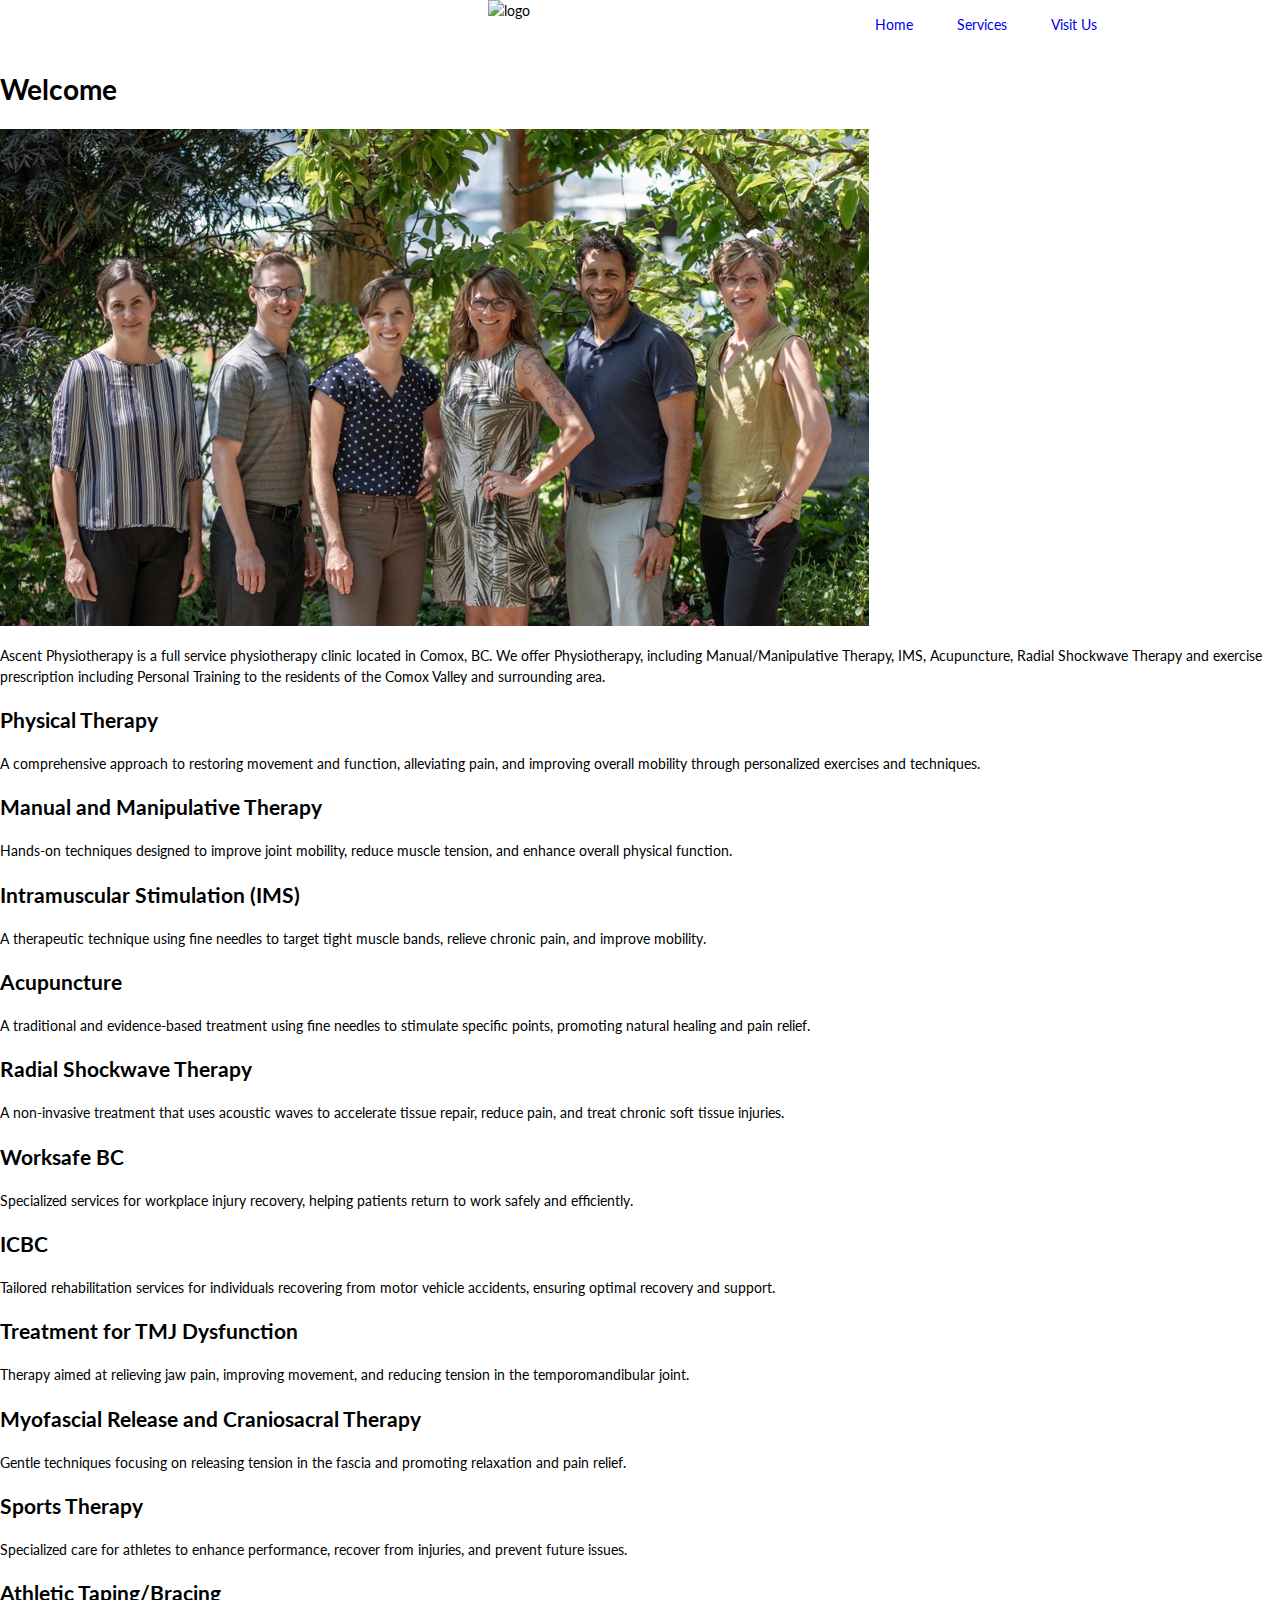
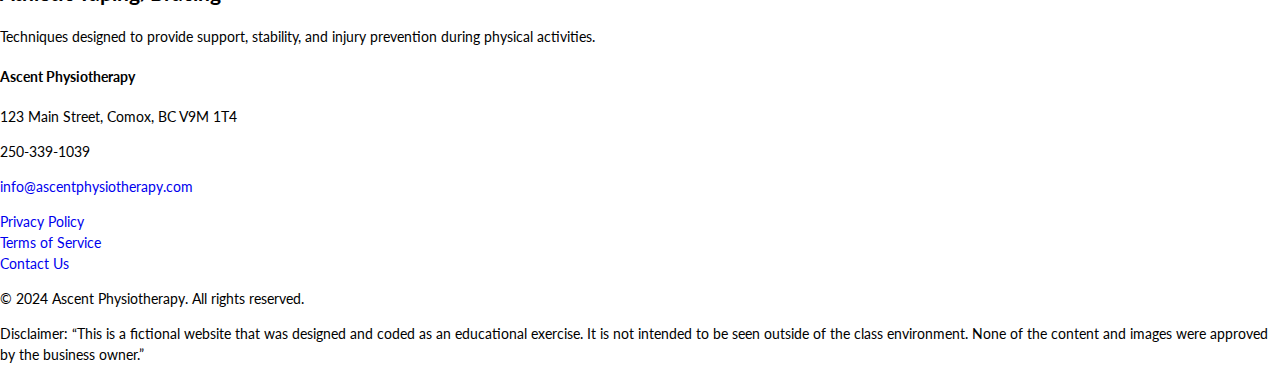
==== index.html @ 0312377b "add footer html" ====
<!DOCTYPE html>
<html lang="en">
  <head>
    <meta charset="UTF-8" />
    <meta name="viewport" content="width=device-width, initial-scale=1.0" />

    <title>Exercise 9</title>
    <link rel="stylesheet" href="style.css" />
    <link rel="preconnect" href="https://fonts.googleapis.com" />
    <!--Lato & Merriweather-->
    <link rel="preconnect" href="https://fonts.gstatic.com" crossorigin />
    <link
      href="https://fonts.googleapis.com/css2?family=Lato:ital,wght@0,400;0,700;0,900;1,700&display=swap"
      rel="stylesheet"
    />
    <link
      href="https://fonts.googleapis.com/css2?family=Lato&family=Merriweather:wght@400;700&display=swap"
      rel="stylesheet"
    />
  </head>
  <body>
    <header>
      <nav class="navbar">
        <div class="nav__elements">
          <a class="toggle" onclick="showNav()"
            ><i class="fa fa-bars" aria-hidden="true"></i
          ></a>
          <img src="images/logo.png" alt="logo" />
          <ul id="nav-items">
            <li><a href="#">Home</a></li>
            <li><a href="#">Services</a></li>
            <li><a href="#">Visit Us</a></li>
          </ul>
        </div>
      </nav>
    </header>
    <script>
      function showNav() {
        var element = document.getElementById("nav-items");
        element.classList.toggle("show-items");
      }
    </script>
    <main>
      <section class="hero">
        <h1>Welcome</h1>
        <img src="Images/employee pictures.jpg" alt="Ascent clinic employees" />
        <p>
          Ascent Physiotherapy is a full service physiotherapy clinic located in
          Comox, BC. We offer Physiotherapy, including Manual/Manipulative
          Therapy, IMS, Acupuncture, Radial Shockwave Therapy and exercise
          prescription including Personal Training to the residents of the Comox
          Valley and surrounding area.
        </p>
      </section>
      <section class="services">
        <div class="service">
          <h2>Physical Therapy</h2>
          <p>
            A comprehensive approach to restoring movement and function,
            alleviating pain, and improving overall mobility through
            personalized exercises and techniques.
          </p>
        </div>
        <div class="service">
          <h2>Manual and Manipulative Therapy</h2>
          <p>
            Hands-on techniques designed to improve joint mobility, reduce
            muscle tension, and enhance overall physical function.
          </p>
        </div>
        <div class="service">
          <h2>Intramuscular Stimulation (IMS)</h2>
          <p>
            A therapeutic technique using fine needles to target tight muscle
            bands, relieve chronic pain, and improve mobility.
          </p>
        </div>
        <div class="service">
          <h2>Acupuncture</h2>
          <p>
            A traditional and evidence-based treatment using fine needles to
            stimulate specific points, promoting natural healing and pain
            relief.
          </p>
        </div>
        <div class="service">
          <h2>Radial Shockwave Therapy</h2>
          <p>
            A non-invasive treatment that uses acoustic waves to accelerate
            tissue repair, reduce pain, and treat chronic soft tissue injuries.
          </p>
        </div>
        <div class="service">
          <h2>Worksafe BC</h2>
          <p>
            Specialized services for workplace injury recovery, helping patients
            return to work safely and efficiently.
          </p>
        </div>
        <div class="service">
          <h2>ICBC</h2>
          <p>
            Tailored rehabilitation services for individuals recovering from
            motor vehicle accidents, ensuring optimal recovery and support.
          </p>
        </div>
        <div class="service">
          <h2>Treatment for TMJ Dysfunction</h2>
          <p>
            Therapy aimed at relieving jaw pain, improving movement, and
            reducing tension in the temporomandibular joint.
          </p>
        </div>
        <div class="service">
          <h2>Myofascial Release and Craniosacral Therapy</h2>
          <p>
            Gentle techniques focusing on releasing tension in the fascia and
            promoting relaxation and pain relief.
          </p>
        </div>
        <div class="service">
          <h2>Sports Therapy</h2>
          <p>
            Specialized care for athletes to enhance performance, recover from
            injuries, and prevent future issues.
          </p>
        </div>
        <div class="service">
          <h2>Athletic Taping/Bracing</h2>
          <p>
            Techniques designed to provide support, stability, and injury
            prevention during physical activities.
          </p>
        </div>
      </section>

      <div class="twosides">
        <div class="calltoaction"></div>
        <div class="weblinks"></div>
      </div>
    </main>
    <footer class="footer">
      <div class="container footer-container">
        <div class="footer-info">
          <h4>Ascent Physiotherapy</h4>
          <p>123 Main Street, Comox, BC V9M 1T4</p>
          <p><i class="fas fa-phone"></i> 250-339-1039</p>
          <p>
            <i class="fas fa-envelope"></i>
            <a href="mailto:info@ascentphysiotherapy.com"
              >info@ascentphysiotherapy.com</a
            >
          </p>
        </div>
        <div class="footer-links">
          <ul>
            <li><a href="#">Privacy Policy</a></li>
            <li><a href="#">Terms of Service</a></li>
            <li><a href="#">Contact Us</a></li>
          </ul>
        </div>
      </div>
      <div class="footer-bottom">
        <p>&copy; 2024 Ascent Physiotherapy. All rights reserved.</p>
      </div>
      <p>
        Disclaimer: “This is a fictional website that was designed and coded as
        an educational exercise. It is not intended to be seen outside of the
        class environment. None of the content and images were approved by the
        business owner.”
      </p>
    </footer>
  </body>
</html>
---- style.css ----
/*-------- GLOBAL STYLES ---------*/
* {
    box-sizing: border-box;
    list-style: none;
    text-decoration: none;
    padding: 0;
  }
  
  html {
    font-size: 62.5%;
  }
  
  body {
    font-size: 1.4rem;
    margin: 0;
    font-family: "Lato", serif;
    font-weight: 400;
    font-style: normal;
    color: #000;
    line-height: 1.5;
  }
  nav img{
   align-items: flex-start;
  }
  .nav__elements{
    display: flex;
    align-items: flex-start;
    justify-content: space-around;
    
    }
    nav ul li {
     display: inline-block;
     margin: 0 20px;
    }

    .show-items {
        display: flex;
        flex-direction: column;
        align-items: flex-end;
        float: right;
      }
       .nav
.merriweather-bold {
    font-family: "Merriweather", serif;
    font-weight: 700;
    font-style: normal;
  }
  .lato-regular {
    font-family: "Lato", serif;
    font-weight: 400;
    font-style: normal;
  }
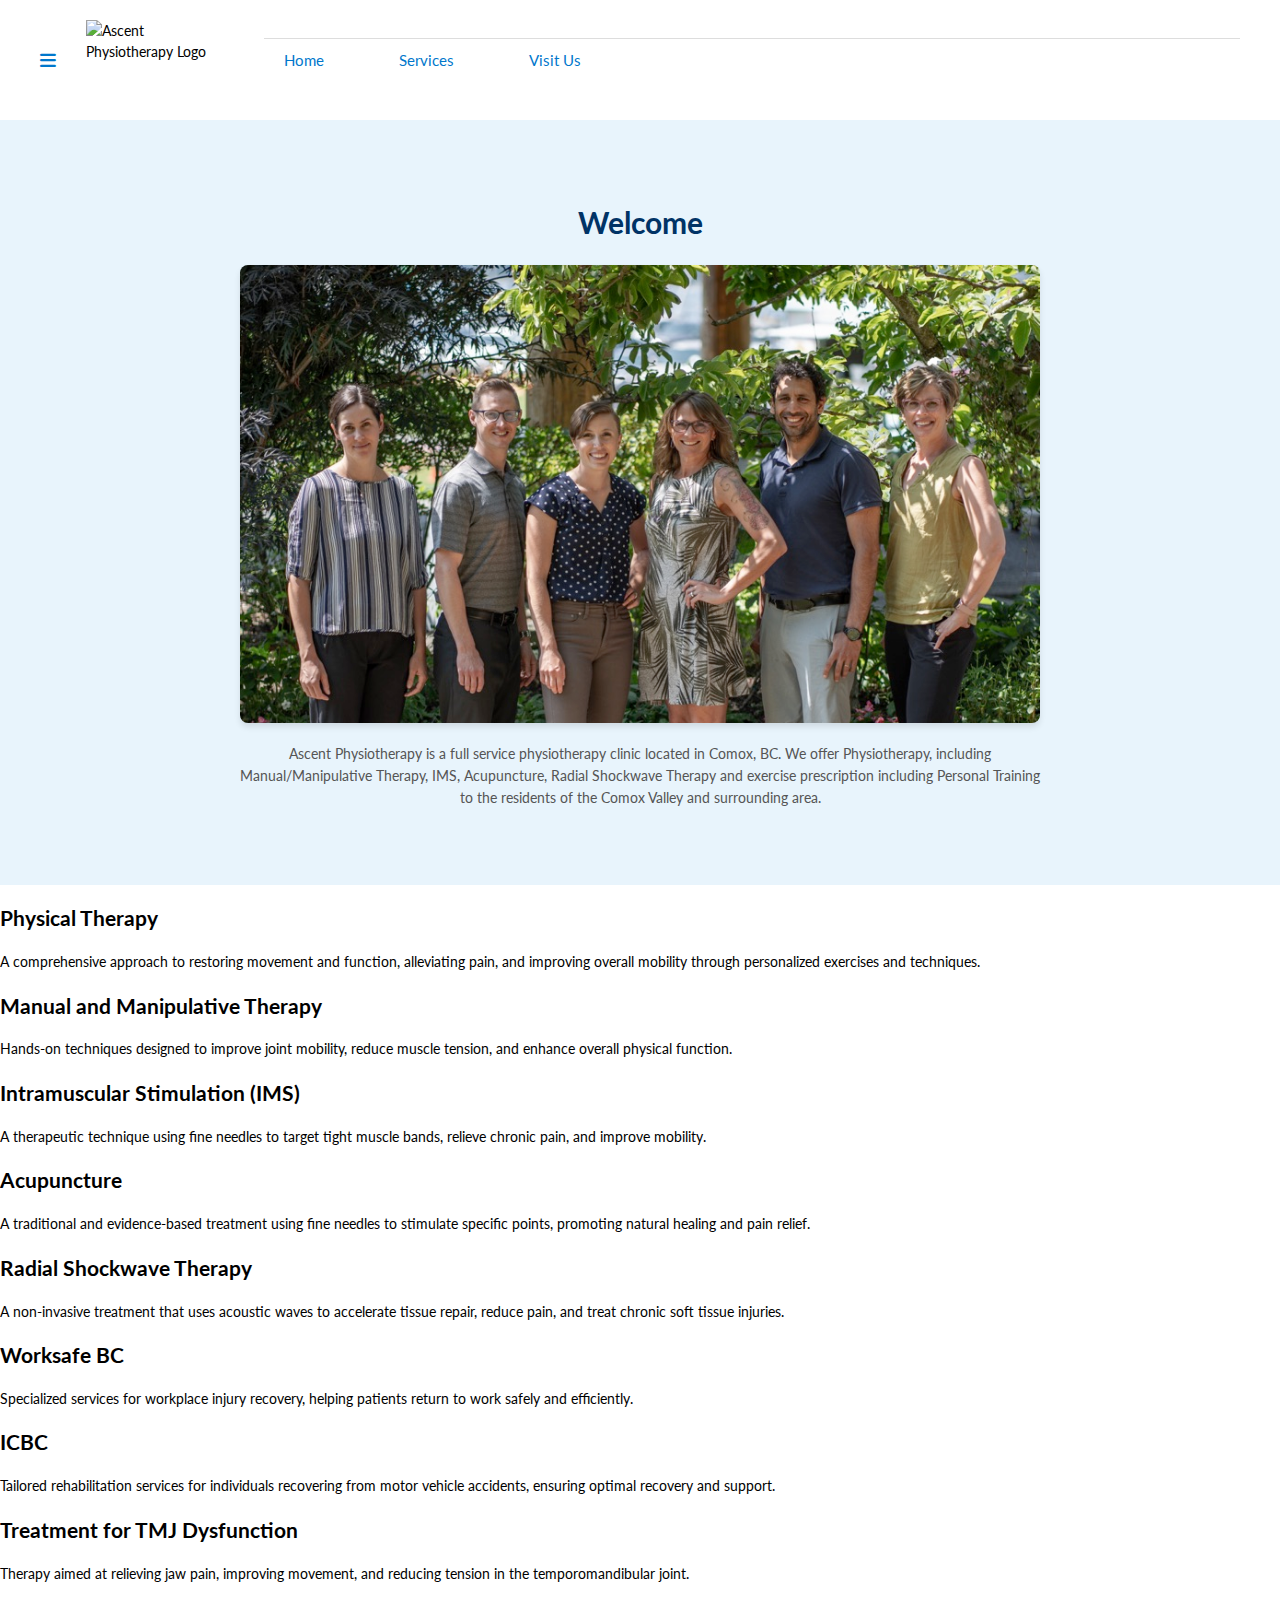
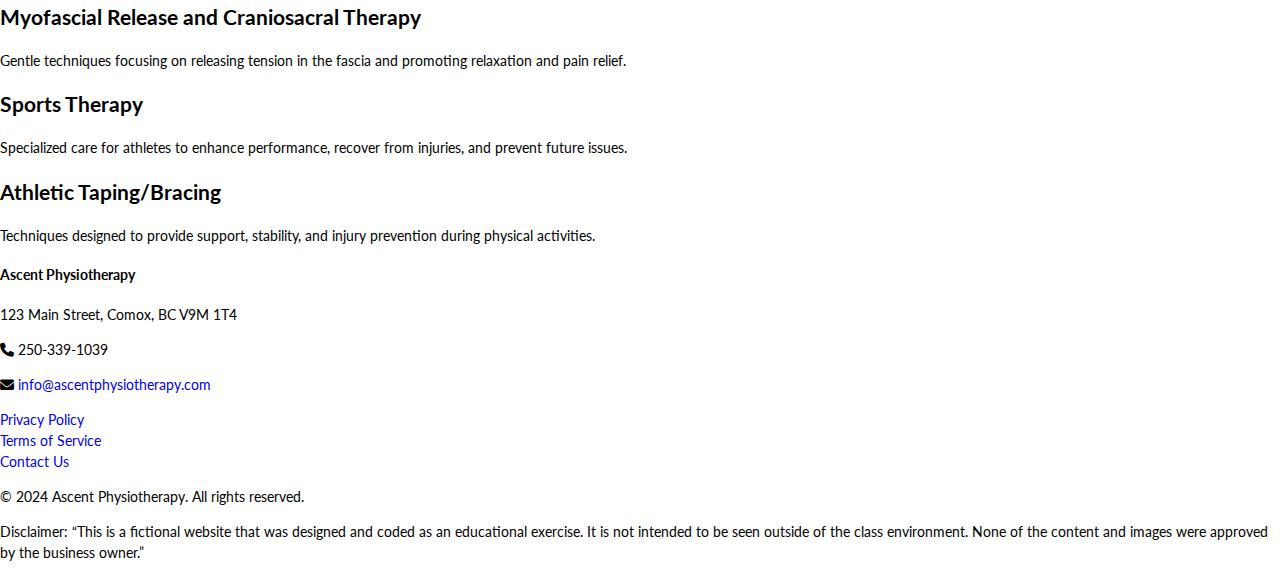
==== commit c5ee6613: "add css for header and hero" ====
--- a/index.html
+++ b/index.html
@@ -17,16 +17,24 @@
       href="https://fonts.googleapis.com/css2?family=Lato&family=Merriweather:wght@400;700&display=swap"
       rel="stylesheet"
     />
+    <link
+      rel="stylesheet"
+      href="https://cdnjs.cloudflare.com/ajax/libs/font-awesome/6.0.0-beta3/css/all.min.css"
+    />
   </head>
   <body>
     <header>
       <nav class="navbar">
         <div class="nav__elements">
-          <a class="toggle" onclick="showNav()"
-            ><i class="fa fa-bars" aria-hidden="true"></i
-          ></a>
-          <img src="images/logo.png" alt="logo" />
-          <ul id="nav-items">
+          <a class="toggle" onclick="showNav()">
+            <i class="fa fa-bars" aria-hidden="true"></i>
+          </a>
+          <img
+            src="images/logo.png"
+            alt="Ascent Physiotherapy Logo"
+            class="logo"
+          />
+          <ul id="nav-items" class="nav-list">
             <li><a href="#">Home</a></li>
             <li><a href="#">Services</a></li>
             <li><a href="#">Visit Us</a></li>
@@ -34,12 +42,14 @@
         </div>
       </nav>
     </header>
+
     <script>
       function showNav() {
-        var element = document.getElementById("nav-items");
-        element.classList.toggle("show-items");
+        const navItems = document.getElementById("nav-items");
+        navItems.classList.toggle("show-items");
       }
     </script>
+
     <main>
       <section class="hero">
         <h1>Welcome</h1>
--- a/style.css
+++ b/style.css
@@ -19,28 +19,112 @@
     color: #000;
     line-height: 1.5;
   }
-  nav img{
-   align-items: flex-start;
-  }
-  .nav__elements{
-    display: flex;
-    align-items: flex-start;
-    justify-content: space-around;
-    
-    }
-    nav ul li {
-     display: inline-block;
-     margin: 0 20px;
-    }
-
-    .show-items {
-        display: flex;
-        flex-direction: column;
-        align-items: flex-end;
-        float: right;
-      }
-       .nav
-.merriweather-bold {
+  
+  .navbar {
+    display: flex;
+    justify-content: space-between;
+    align-items: center;
+    padding: 10px 20px;
+}
+
+.nav__elements {
+    display: flex;
+    align-items: center;
+    width: 100%;
+    gap: 15px; /* Space between logo and menu items */
+}
+
+
+/* Navigation list - hidden by default on mobile */
+.nav-list {
+    display: none;
+    flex-direction: column;
+    position: absolute;
+    top: 60px;
+    left: 0;
+    width: 100%;
+    background-color: #ffffff;
+    box-shadow: 0 2px 5px rgba(0, 0, 0, 0.1);
+    padding: 10px 0;
+    margin: 0;
+    list-style: none;
+    border-top: 1px solid #ddd;
+}
+
+.nav-list li {
+    text-align: center;
+    margin-bottom: 10px; /* Space between menu items on mobile */
+}
+
+.nav-list li:last-child {
+    margin-bottom: 0; /* Remove bottom margin from the last item */
+}
+
+.nav-list li a {
+    text-decoration: none;
+    color: #0077cc;
+    font-size: 1.2rem;
+    padding: 15px 20px;
+    display: block;
+    transition: background 0.3s ease, color 0.3s ease;
+}
+
+.nav-list li a:hover {
+    background-color: #0077cc;
+    color: #ffffff;
+}
+
+/* Hamburger menu */
+.toggle {
+    cursor: pointer;
+    font-size: 1.8rem;
+    color: #0077cc;
+    display: flex;
+    align-items: center;
+}
+
+/* Show menu when toggled */
+.show-items {
+    display: flex;
+    flex-direction: column;
+}
+
+/* Hero section styling */
+.hero {
+  text-align: center; /* Center-align content */
+  background-color: #e8f4fc; /* Soft background color to match theme */
+  padding: 40px 15px; /* Add padding for spacing */
+  margin: 0; /* Remove any default margin */
+  color: #333; /* Text color for readability */
+}
+
+.hero h1 {
+  font-size: 2rem; /* Large heading size for mobile */
+  color: #003366; /* Darker color for contrast with background */
+  margin-bottom: 20px; /* Spacing below the heading */
+}
+
+.hero img {
+  width: 100%; /* Ensure image is responsive */
+  max-width: 600px; /* Restrict maximum size */
+  height: auto; /* Maintain aspect ratio */
+  margin: 20px auto; /* Center image */
+  display: block; /* Center-align image */
+  border-radius: 8px; /* Add subtle rounding to image corners */
+  box-shadow: 0px 4px 6px rgba(0, 0, 0, 0.1); /* Light shadow for depth */
+}
+
+.hero p {
+  font-size: 1rem; /* Default font size for mobile */
+  line-height: 1.6; /* Improve readability */
+  color: #555555; /* Subtle text color */
+  margin: 15px auto; /* Space around the paragraph */
+  max-width: 800px; /* Restrict width for readability */
+}
+
+
+   
+        .merriweather-bold {
     font-family: "Merriweather", serif;
     font-weight: 700;
     font-style: normal;
@@ -50,4 +134,90 @@
     font-weight: 400;
     font-style: normal;
   }
-  + 
+
+/* Tablet view (min-width: 768px) */
+@media (min-width: 768px) {
+    .logo {
+        height: 60px;
+        max-width: 120px;
+    }
+
+    .nav-list {
+        display: flex;
+        flex-direction: row;
+        position: static;
+        gap: 25px; /* Space between nav items on tablet */
+        background: none;
+        box-shadow: none;
+        padding: 0;
+    }
+
+    .nav-list li {
+        margin: 0; /* Remove vertical spacing for inline items */
+    }
+
+    .nav__elements {
+        gap: 20px; /* Space between logo and menu items */
+        justify-content: space-between;
+    }
+
+    .nav-list li a {
+        font-size: 1.4rem;
+        padding: 10px 15px;
+    }
+    .hero h1 {
+      font-size: 2.5rem; /* Slightly larger heading */
+  }
+
+  .hero p {
+      font-size: 1.2rem; /* Larger text for better readability */
+  }
+
+  .hero img {
+      max-width: 700px; /* Allow a larger image on tablets */
+  }
+
+}
+
+/* Desktop view (min-width: 1200px) */
+@media (min-width: 1200px) {
+    .navbar {
+        padding: 20px 40px;
+    }
+
+    .logo {
+        height: 80px;
+        max-width: 160px;
+    }
+
+    .nav-list li a {
+        font-size: 1.5rem;
+        padding: 10px 20px;
+    }
+
+    .nav-list {
+        gap: 35px; /* Larger space between nav items for desktop */
+    }
+
+    .nav__elements {
+        gap: 30px; /* Space between logo and menu items for desktop */
+    }
+    .hero h1 {
+      font-size: 3rem; /* Larger heading for desktop */
+  }
+
+  .hero p {
+      font-size: 1.4rem; /* Larger text for larger screens */
+  }
+
+  .hero img {
+      max-width: 800px; /* Allow larger image */
+  }
+
+  .hero {
+      padding: 60px 20px; /* Add more padding for desktop */
+  }
+}
+
+
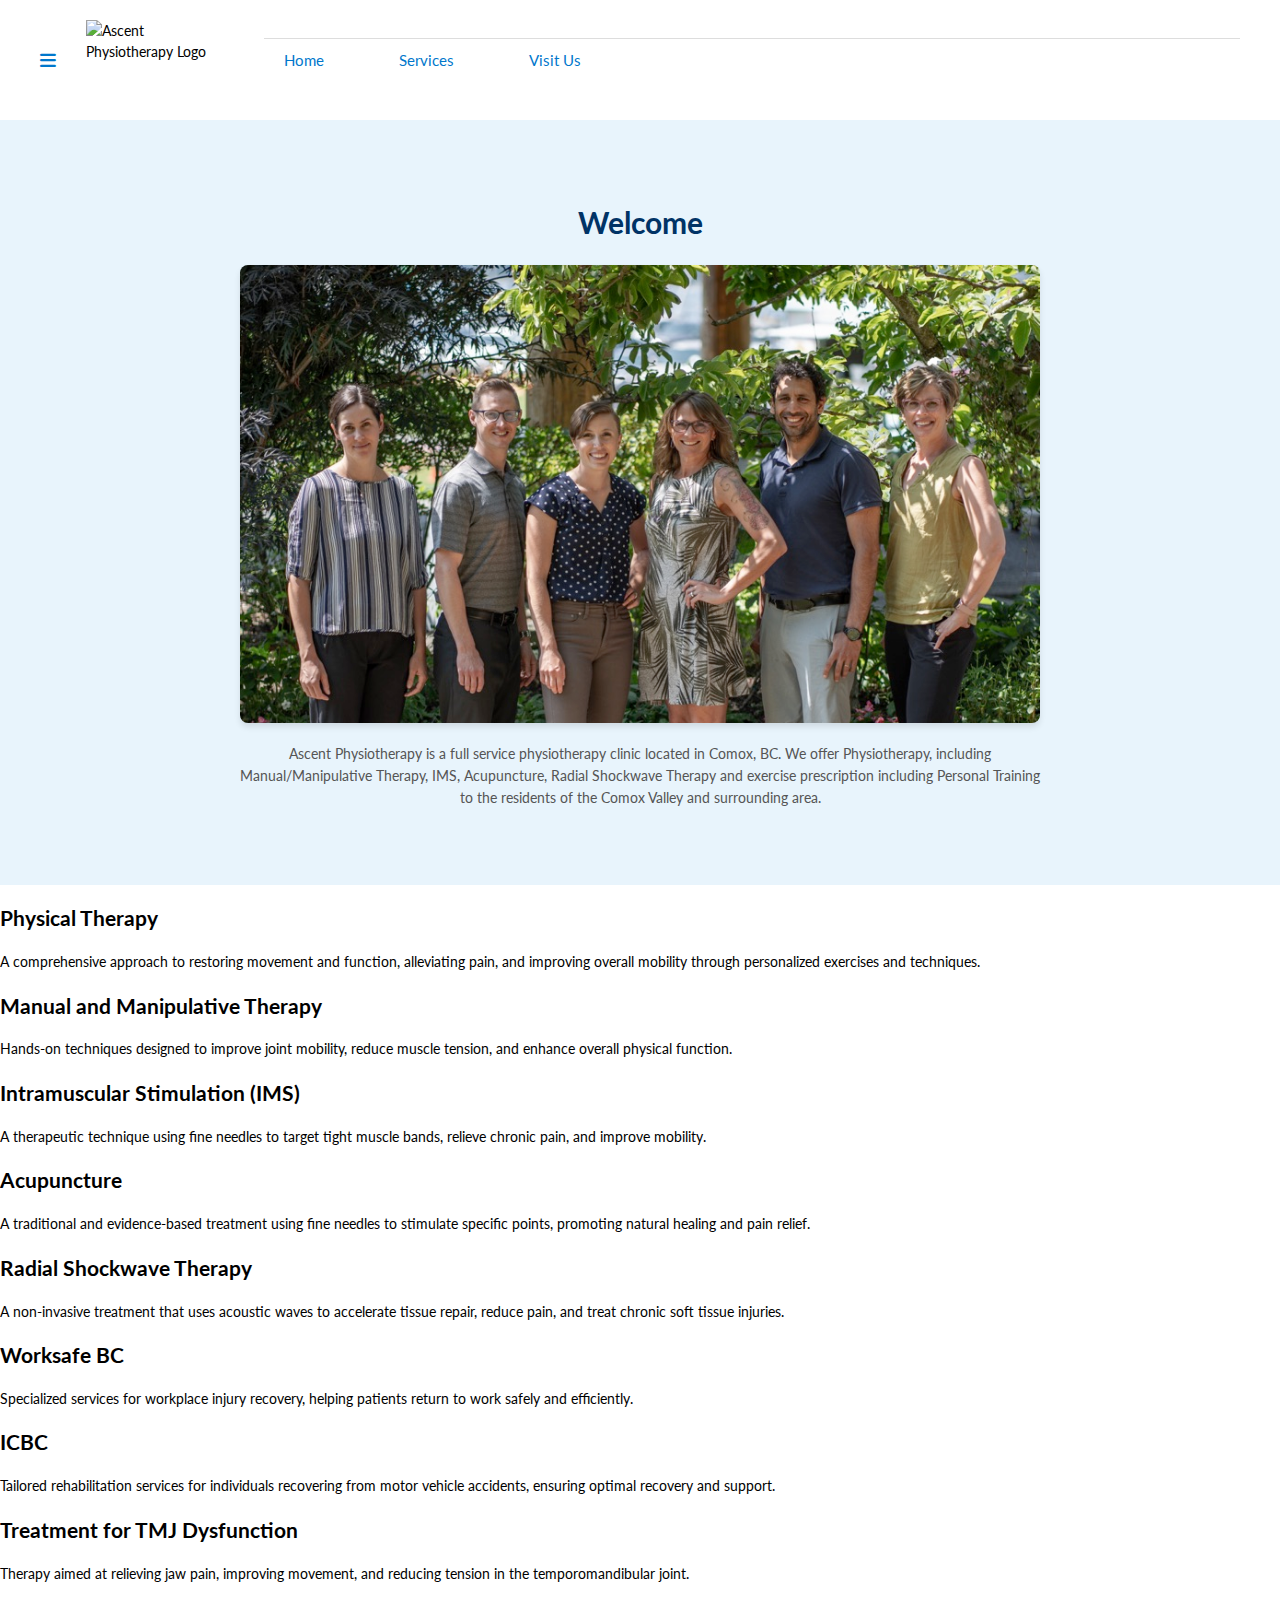
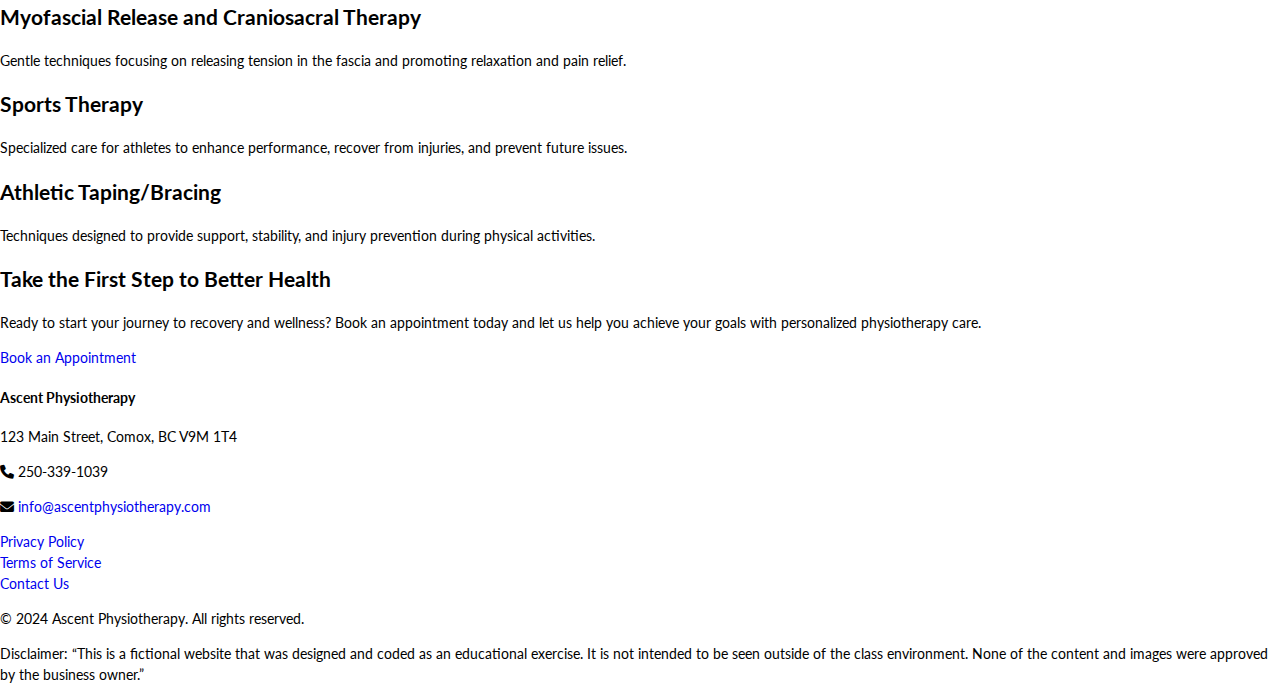
==== commit e9aa9e94: "add html for call to action" ====
--- a/index.html
+++ b/index.html
@@ -62,6 +62,7 @@
           Valley and surrounding area.
         </p>
       </section>
+      <!--The section below was created with the help of Chat-GPT because of lack of content-->
       <section class="services">
         <div class="service">
           <h2>Physical Therapy</h2>
@@ -143,11 +144,17 @@
           </p>
         </div>
       </section>
-
-      <div class="twosides">
-        <div class="calltoaction"></div>
-        <div class="weblinks"></div>
-      </div>
+      <section class="call-to-action">
+        <div class="cta-content">
+          <h2>Take the First Step to Better Health</h2>
+          <p>
+            Ready to start your journey to recovery and wellness? Book an
+            appointment today and let us help you achieve your goals with
+            personalized physiotherapy care.
+          </p>
+          <a href="#book-now" class="cta-button">Book an Appointment</a>
+        </div>
+      </section>
     </main>
     <footer class="footer">
       <div class="container footer-container">
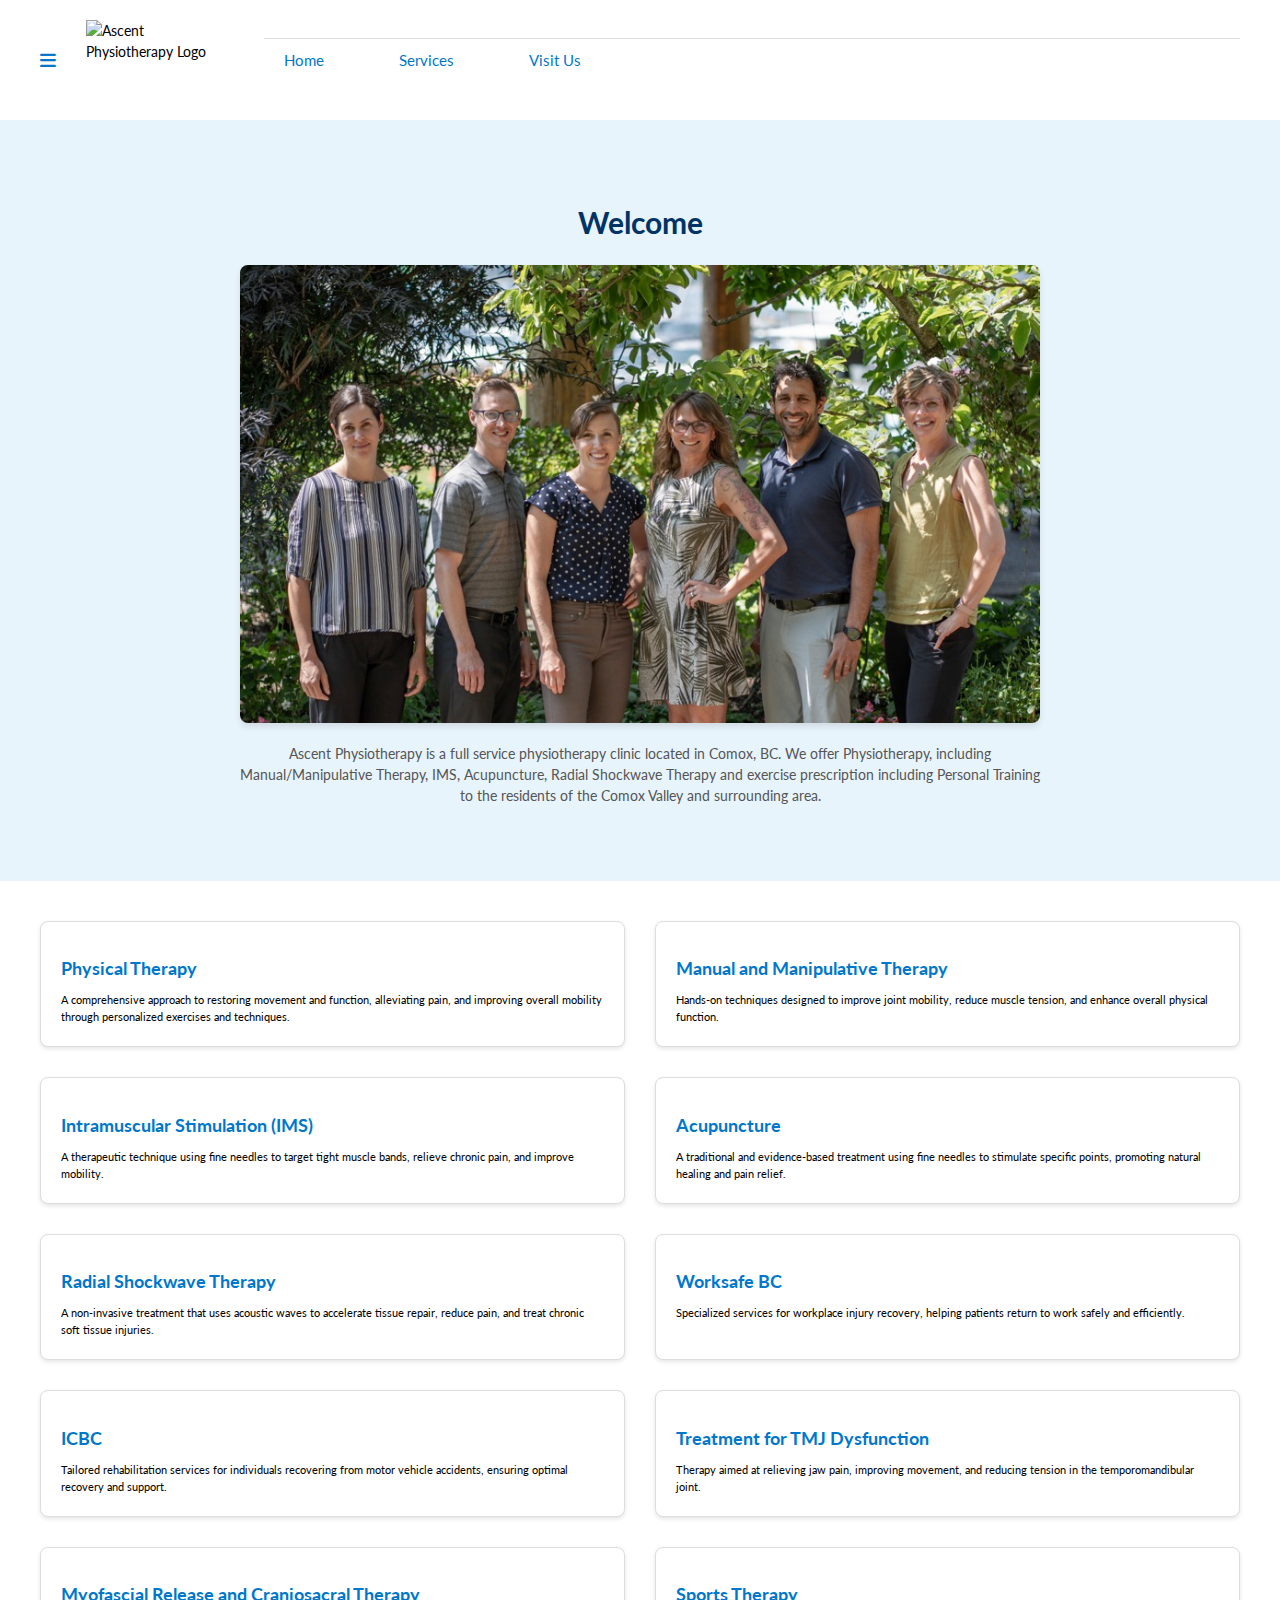
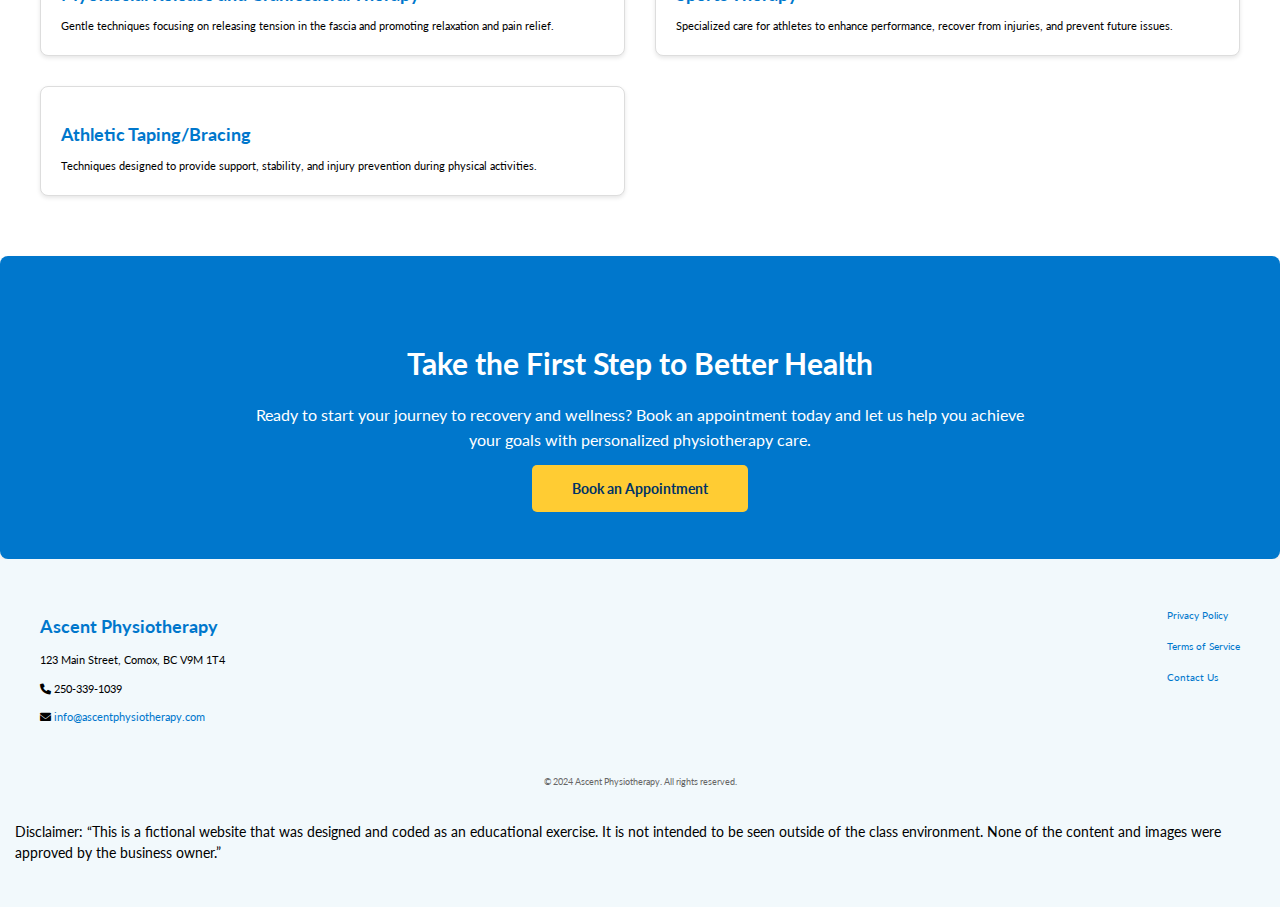
==== commit c979d1bb: "create another page for services" ====
--- a/index.html
+++ b/index.html
@@ -4,7 +4,7 @@
     <meta charset="UTF-8" />
     <meta name="viewport" content="width=device-width, initial-scale=1.0" />
 
-    <title>Exercise 9</title>
+    <title>Ascent Physiotherapy</title>
     <link rel="stylesheet" href="style.css" />
     <link rel="preconnect" href="https://fonts.googleapis.com" />
     <!--Lato & Merriweather-->
--- a/style.css
+++ b/style.css
@@ -79,49 +79,189 @@
     cursor: pointer;
     font-size: 1.8rem;
     color: #0077cc;
-    display: flex;
+    display: block;
     align-items: center;
 }
 
 /* Show menu when toggled */
 .show-items {
     display: flex;
-    flex-direction: column;
+    
 }
 
 /* Hero section styling */
 .hero {
-  text-align: center; /* Center-align content */
-  background-color: #e8f4fc; /* Soft background color to match theme */
+  text-align: center; 
+  background-color: #e8f4fc; 
   padding: 40px 15px; /* Add padding for spacing */
   margin: 0; /* Remove any default margin */
-  color: #333; /* Text color for readability */
+  color: #333; 
 }
 
 .hero h1 {
-  font-size: 2rem; /* Large heading size for mobile */
-  color: #003366; /* Darker color for contrast with background */
-  margin-bottom: 20px; /* Spacing below the heading */
+  font-size: 2rem;
+  color: #003366; 
+  margin-bottom: 20px; 
 }
 
 .hero img {
   width: 100%; /* Ensure image is responsive */
-  max-width: 600px; /* Restrict maximum size */
+  max-width: 600px; 
   height: auto; /* Maintain aspect ratio */
-  margin: 20px auto; /* Center image */
-  display: block; /* Center-align image */
-  border-radius: 8px; /* Add subtle rounding to image corners */
+  margin: 20px auto; 
+  display: block; 
+  border-radius: 8px; 
   box-shadow: 0px 4px 6px rgba(0, 0, 0, 0.1); /* Light shadow for depth */
 }
 
 .hero p {
-  font-size: 1rem; /* Default font size for mobile */
-  line-height: 1.6; /* Improve readability */
-  color: #555555; /* Subtle text color */
-  margin: 15px auto; /* Space around the paragraph */
+  font-size: 1rem; 
+  color: #555555; 
+  margin: 15px auto; 
   max-width: 800px; /* Restrict width for readability */
 }
 
+/*Styles for section services*/
+
+section.services {
+  padding: 20px;
+  display: flex;
+  flex-direction: column;
+  gap: 20px;
+}
+
+.service {
+  background: #ffffff;
+  border: 1px solid #ddd;
+  border-radius: 8px;
+  padding: 15px;
+  box-shadow: 0 2px 4px rgba(0, 0, 0, 0.1);
+}
+
+.service h2 {
+  font-size: 1.25rem;
+  color: #0077cc;
+  margin-bottom: 10px;
+}
+
+.service p {
+  font-size: 1rem;
+  line-height: 1.5;
+  margin: 0;
+}
+/* Call-to-Action Section Styling */
+.call-to-action {
+  background-color: #0077cc; 
+  color: #ffffff; 
+  text-align: center; 
+  padding: 40px 20px; /* Space around the content */
+  margin: 20px auto; /* Add vertical margin */
+  border-radius: 8px; /* Slightly rounded corners */
+  box-shadow: 0px 4px 6px rgba(0, 0, 0, 0.1); /* Subtle shadow for depth */
+}
+
+.call-to-action .cta-content {
+  max-width: 800px; /* Limit content width for readability */
+  margin: 0 auto; /* Center the content */
+}
+
+.call-to-action h2 {
+  font-size: 2rem; 
+  margin-bottom: 15px; /* Space below the heading */
+  font-weight: bold; 
+}
+
+.call-to-action p {
+  font-size: 1.2rem;
+  line-height: 1.6; 
+  margin-bottom: 25px; /* Space below the paragraph */
+}
+
+.call-to-action .cta-button {
+  background-color: #ffcc33; 
+  color: #003366; /
+  text-decoration: none;
+  font-size: 1.2rem; 
+  font-weight: bold; 
+  padding: 12px 30px; /* Add padding for clickable area */
+  border-radius: 5px; /* Rounded corners for the button */
+  transition: background 0.3s ease; /* Smooth hover effect */
+}
+
+.call-to-action .cta-button:hover {
+  background-color: #ffc111; 
+  color: #002244;
+}
+/*  Footer Styles */
+.footer {
+  background-color: #f2f9fc; */
+  color: #333333; 
+  padding: 30px 15px; 
+  text-align: left; 
+}
+
+.footer .footer-container {
+  display: flex;
+  flex-wrap: wrap;
+  justify-content: space-between;
+  max-width: 1200px;
+  margin: 0 auto;
+}
+
+.footer-info {
+  flex: 1;
+  margin-right: 40px;
+  padding-right: 20px;
+}
+
+.footer-info h4 {
+  font-size: 1.6rem; 
+  color: #0077cc; 
+  margin-bottom: 10px;
+  font-weight: bold;
+}
+
+.footer-info p {
+  font-size: 1rem; 
+  margin-bottom: 10px;
+  line-height: 1.6;
+}
+
+.footer-info a {
+  color: #0077cc; 
+  text-decoration: none;
+}
+
+.footer-info a:hover {
+  text-decoration: underline; 
+}
+
+.footer-links ul {
+  list-style-type: none;
+  padding: 0;
+}
+
+.footer-links li {
+  margin-bottom: 10px;
+}
+
+.footer-links a {
+  color: #0077cc; 
+  text-decoration: none;
+  font-size: 1rem;
+}
+
+.footer-links a:hover {
+  color: #005a99; 
+}
+
+.footer-bottom {
+  text-align: center;
+  margin-top: 20px;
+  font-size: 0.9rem;
+  color: #666666; 
+  padding: 10px;
+}
 
    
         .merriweather-bold {
@@ -177,6 +317,54 @@
   .hero img {
       max-width: 700px; /* Allow a larger image on tablets */
   }
+  section.services {
+    padding: 30px;
+}
+
+.service h2 {
+    font-size: 1.5rem;
+}
+
+.service p {
+    font-size: 1.125rem;
+}
+.call-to-action h2 {
+  font-size: 2.5rem; 
+}
+
+.call-to-action p {
+  font-size: 1.4rem; 
+}
+
+.call-to-action .cta-button {
+  font-size: 1.4rem; 
+  padding: 15px 40px; 
+}
+.footer .footer-container {
+  flex-direction: row; 
+  justify-content: space-between;
+  text-align: left; 
+}
+
+.footer-info {
+  margin-bottom: 0; 
+}
+
+.footer-info h4 {
+  font-size: 1.8rem;
+}
+
+.footer-info p {
+  font-size: 1.1rem; 
+
+.footer-links {
+  text-align: left;  
+}
+
+.footer-links a {
+  font-size: 1.1rem; 
+}
+}
 
 }
 
@@ -212,12 +400,50 @@
   }
 
   .hero img {
-      max-width: 800px; /* Allow larger image */
+      max-width: 800px; 
   }
 
   .hero {
-      padding: 60px 20px; /* Add more padding for desktop */
-  }
-}
-
-
+      padding: 60px 20px; 
+  }
+
+  section.services {
+    display: grid;
+    grid-template-columns: repeat(2, 1fr);
+    gap: 30px;
+    padding: 40px;
+}
+
+.service {
+    padding: 20px;
+}
+
+.service h2 {
+    font-size: 1.75rem;
+}
+
+.service p {
+    font-size: 1.125rem;
+}
+.call-to-action {
+  padding: 60px 40px;
+  margin-bottom: 0px;
+}
+
+.call-to-action h2 {
+  font-size: 3rem; 
+}
+
+.call-to-action p {
+  font-size: 1.6rem;
+}
+
+}
+
+
+
+
+
+
+
+
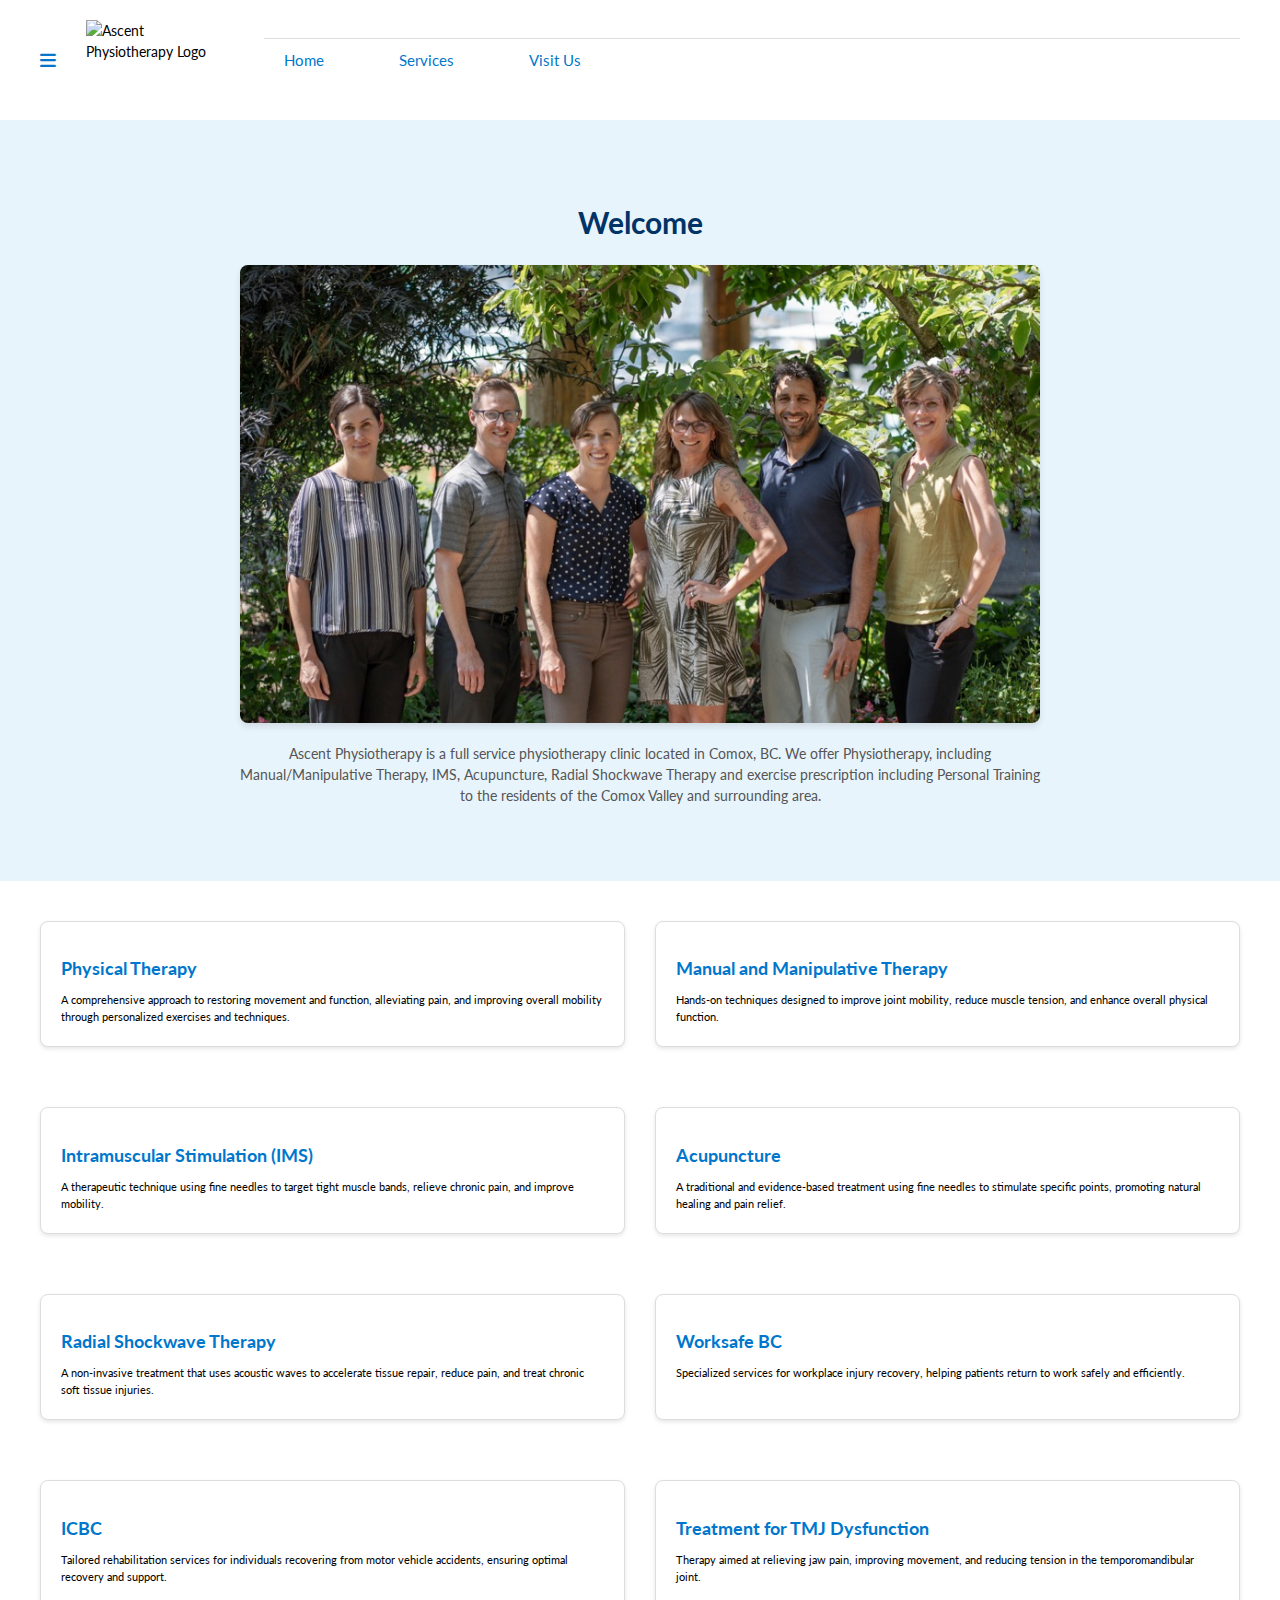
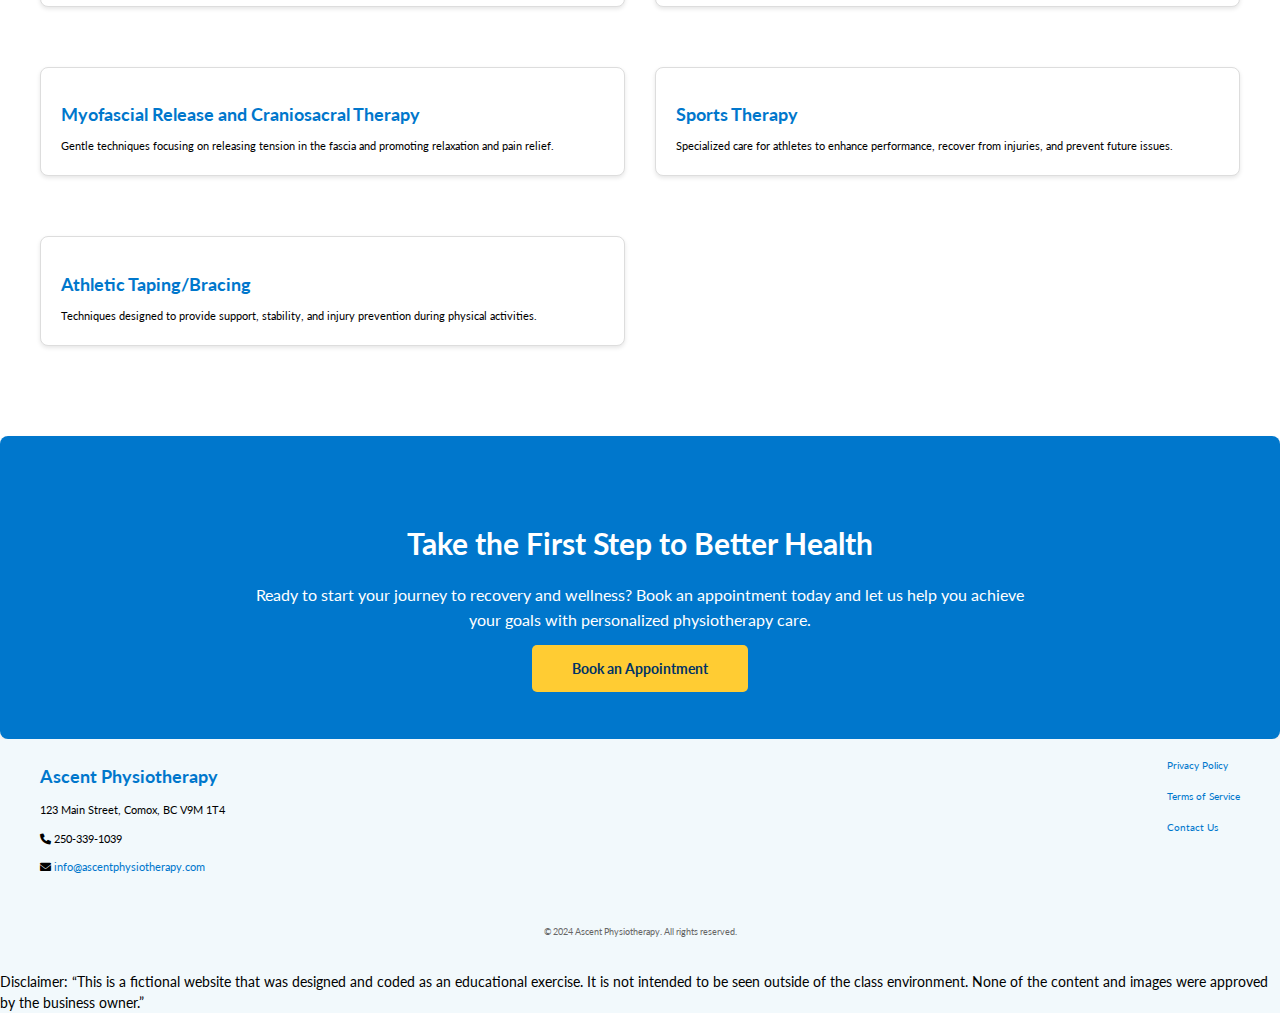
==== commit d19ef547: "validate code inbetween" ====
--- a/index.html
+++ b/index.html
@@ -36,8 +36,8 @@
           />
           <ul id="nav-items" class="nav-list">
             <li><a href="#">Home</a></li>
-            <li><a href="#">Services</a></li>
-            <li><a href="#">Visit Us</a></li>
+            <li><a href="services.html">Services</a></li>
+            <li><a href="visitus.html">Visit Us</a></li>
           </ul>
         </div>
       </nav>
@@ -53,7 +53,7 @@
     <main>
       <section class="hero">
         <h1>Welcome</h1>
-        <img src="Images/employee pictures.jpg" alt="Ascent clinic employees" />
+        <img src="Images/employee-pictures.jpg" alt="Ascent clinic employees" />
         <p>
           Ascent Physiotherapy is a full service physiotherapy clinic located in
           Comox, BC. We offer Physiotherapy, including Manual/Manipulative
@@ -64,85 +64,85 @@
       </section>
       <!--The section below was created with the help of Chat-GPT because of lack of content-->
       <section class="services">
-        <div class="service">
+        <section class="service">
           <h2>Physical Therapy</h2>
           <p>
             A comprehensive approach to restoring movement and function,
             alleviating pain, and improving overall mobility through
             personalized exercises and techniques.
           </p>
-        </div>
-        <div class="service">
+        </section>
+        <section class="service">
           <h2>Manual and Manipulative Therapy</h2>
           <p>
             Hands-on techniques designed to improve joint mobility, reduce
             muscle tension, and enhance overall physical function.
           </p>
-        </div>
-        <div class="service">
+        </section>
+        <section class="service">
           <h2>Intramuscular Stimulation (IMS)</h2>
           <p>
             A therapeutic technique using fine needles to target tight muscle
             bands, relieve chronic pain, and improve mobility.
           </p>
-        </div>
-        <div class="service">
+        </section>
+        <section class="service">
           <h2>Acupuncture</h2>
           <p>
             A traditional and evidence-based treatment using fine needles to
             stimulate specific points, promoting natural healing and pain
             relief.
           </p>
-        </div>
-        <div class="service">
+        </section>
+        <section class="service">
           <h2>Radial Shockwave Therapy</h2>
           <p>
             A non-invasive treatment that uses acoustic waves to accelerate
             tissue repair, reduce pain, and treat chronic soft tissue injuries.
           </p>
-        </div>
-        <div class="service">
+        </section>
+        <section class="service">
           <h2>Worksafe BC</h2>
           <p>
             Specialized services for workplace injury recovery, helping patients
             return to work safely and efficiently.
           </p>
-        </div>
-        <div class="service">
+        </section>
+        <section class="service">
           <h2>ICBC</h2>
           <p>
             Tailored rehabilitation services for individuals recovering from
             motor vehicle accidents, ensuring optimal recovery and support.
           </p>
-        </div>
-        <div class="service">
+        </section>
+        <section class="service">
           <h2>Treatment for TMJ Dysfunction</h2>
           <p>
             Therapy aimed at relieving jaw pain, improving movement, and
             reducing tension in the temporomandibular joint.
           </p>
-        </div>
-        <div class="service">
+        </section>
+        <section class="service">
           <h2>Myofascial Release and Craniosacral Therapy</h2>
           <p>
             Gentle techniques focusing on releasing tension in the fascia and
             promoting relaxation and pain relief.
           </p>
-        </div>
-        <div class="service">
+        </section>
+        <section class="service">
           <h2>Sports Therapy</h2>
           <p>
             Specialized care for athletes to enhance performance, recover from
             injuries, and prevent future issues.
           </p>
-        </div>
-        <div class="service">
+        </section>
+        <section class="service">
           <h2>Athletic Taping/Bracing</h2>
           <p>
             Techniques designed to provide support, stability, and injury
             prevention during physical activities.
           </p>
-        </div>
+        </section>
       </section>
       <section class="call-to-action">
         <div class="cta-content">
--- a/style.css
+++ b/style.css
@@ -11,6 +11,7 @@
   }
   
   body {
+    font-family: "Lato", serif;
     font-size: 1.4rem;
     margin: 0;
     font-family: "Lato", serif;
@@ -180,7 +181,7 @@
 .call-to-action .cta-button {
   background-color: #ffcc33; 
   color: #003366; /
-  text-decoration: none;
+  
   font-size: 1.2rem; 
   font-weight: bold; 
   padding: 12px 30px; /* Add padding for clickable area */
@@ -195,7 +196,7 @@
 /*  Footer Styles */
 .footer {
   background-color: #f2f9fc; */
-  color: #333333; 
+  
   padding: 30px 15px; 
   text-align: left; 
 }
@@ -357,9 +358,7 @@
 .footer-info p {
   font-size: 1.1rem; 
 
-.footer-links {
-  text-align: left;  
-}
+
 
 .footer-links a {
   font-size: 1.1rem; 
@@ -440,10 +439,166 @@
 
 }
 
-
-
-
-
-
-
-
+/*Styling for Services page*/
+
+
+.services2 {
+  padding: 20px;
+  max-width: 900px;
+  margin: 0 auto;
+  background-color: #fff;
+}
+
+.services2 h2 {
+  text-align: center;
+  font-size: 2rem;
+  color: #003366;
+  margin-bottom: 30px;
+  text-transform: uppercase;
+  border-bottom: 2px solid #006699;
+  padding-bottom: 10px;
+}
+
+
+.service {
+  margin-bottom: 30px;
+}
+
+.service h3 {
+  font-size: 1.5rem;
+  color: #003366;
+  margin-bottom: 10px;
+}
+
+.service-content {
+  display: flex;
+  flex-direction: column;
+}
+
+.service-info p {
+
+  color: #555;
+  line-height: 1.6;
+}
+
+.service-img {
+  text-align: center;
+  margin-top: 10px;
+}
+
+.service-img img {
+  max-width: 100%;
+  height: auto;
+  border-radius: 8px;
+}
+
+/*  Styles for Facilities Section */
+.facilities {
+  padding: 40px 20px;
+  max-width: 1000px;
+  margin: 0 auto;
+  
+}
+
+.facilities h2 {
+  text-align: center;
+  font-size: 2.5rem;
+  color: #003366;
+  margin-bottom: 40px;
+  text-transform: uppercase;
+  font-weight: bold;
+  letter-spacing: 1px;
+}
+
+
+.facilities-container {
+  display: grid;
+  grid-template-columns: 1fr;
+  gap: 30px;
+  margin-bottom: 40px;
+}
+
+.facility-item {
+  background-color: #ffffff;
+  padding: 20px;
+  border-radius: 12px;
+  box-shadow: 0px 6px 12px rgba(0, 0, 0, 0.1);
+  display: flex;
+  flex-direction: column;
+  align-items: center;
+  text-align: center;
+  transition: box-shadow 0.3s ease;
+}
+
+.facility-item:hover {
+  box-shadow: 0px 10px 20px rgba(0, 0, 0, 0.15);
+}
+
+.facility-item h3 {
+  font-size: 1.8rem;
+  color: #003366;
+  margin-top: 20px;
+  font-weight: 600;
+}
+
+.facility-item p {
+  font-size: 1.1rem;
+  color: #666666;
+  line-height: 1.6;
+  margin-top: 15px;
+  max-width: 90%;
+  margin-left: auto;
+  margin-right: auto;
+}
+
+
+.facility-image {
+  width: 100%;
+  height: 200px;
+  object-fit: cover;
+  border-radius: 8px;
+  margin-bottom: 20px;
+  transition: opacity 0.3s ease;
+}
+
+
+
+@media (min-width: 768px) {
+  .service-content {
+    flex-direction: row;
+    justify-content: space-between;
+  }
+
+  .service-info {
+    width: 50%;
+  }
+
+  .service-img {
+    width: 45%;
+  }
+  /* Two items per row on larger screens */
+  .facilities-container {
+    grid-template-columns: repeat(2, 1fr);
+  }
+
+  
+  .facility-image {
+    height: 250px;
+  }
+}
+
+
+
+@media (min-width: 1200px) {
+  /* Three items per row for even larger screens */
+  .facilities-container {
+    grid-template-columns: repeat(3, 1fr);
+  }
+
+  .facility-image {
+    height: 300px;
+  }
+}
+
+
+
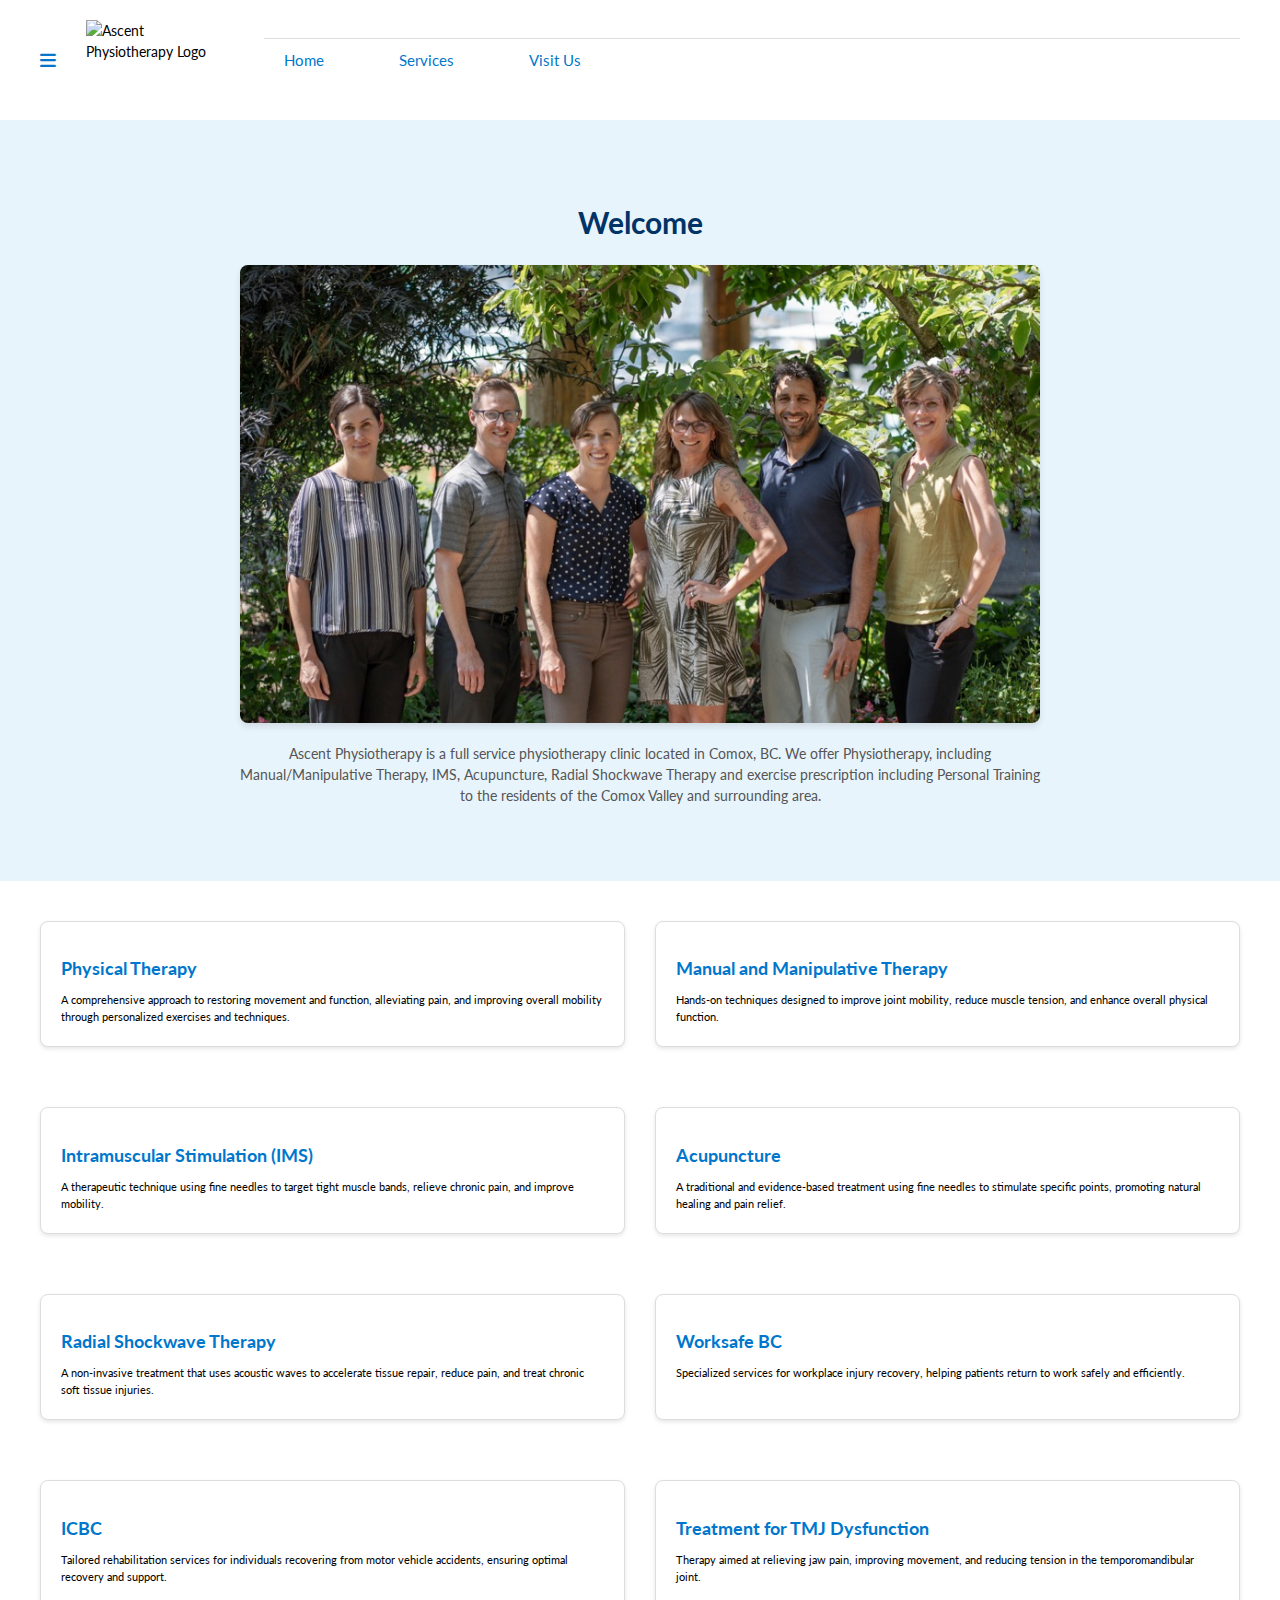
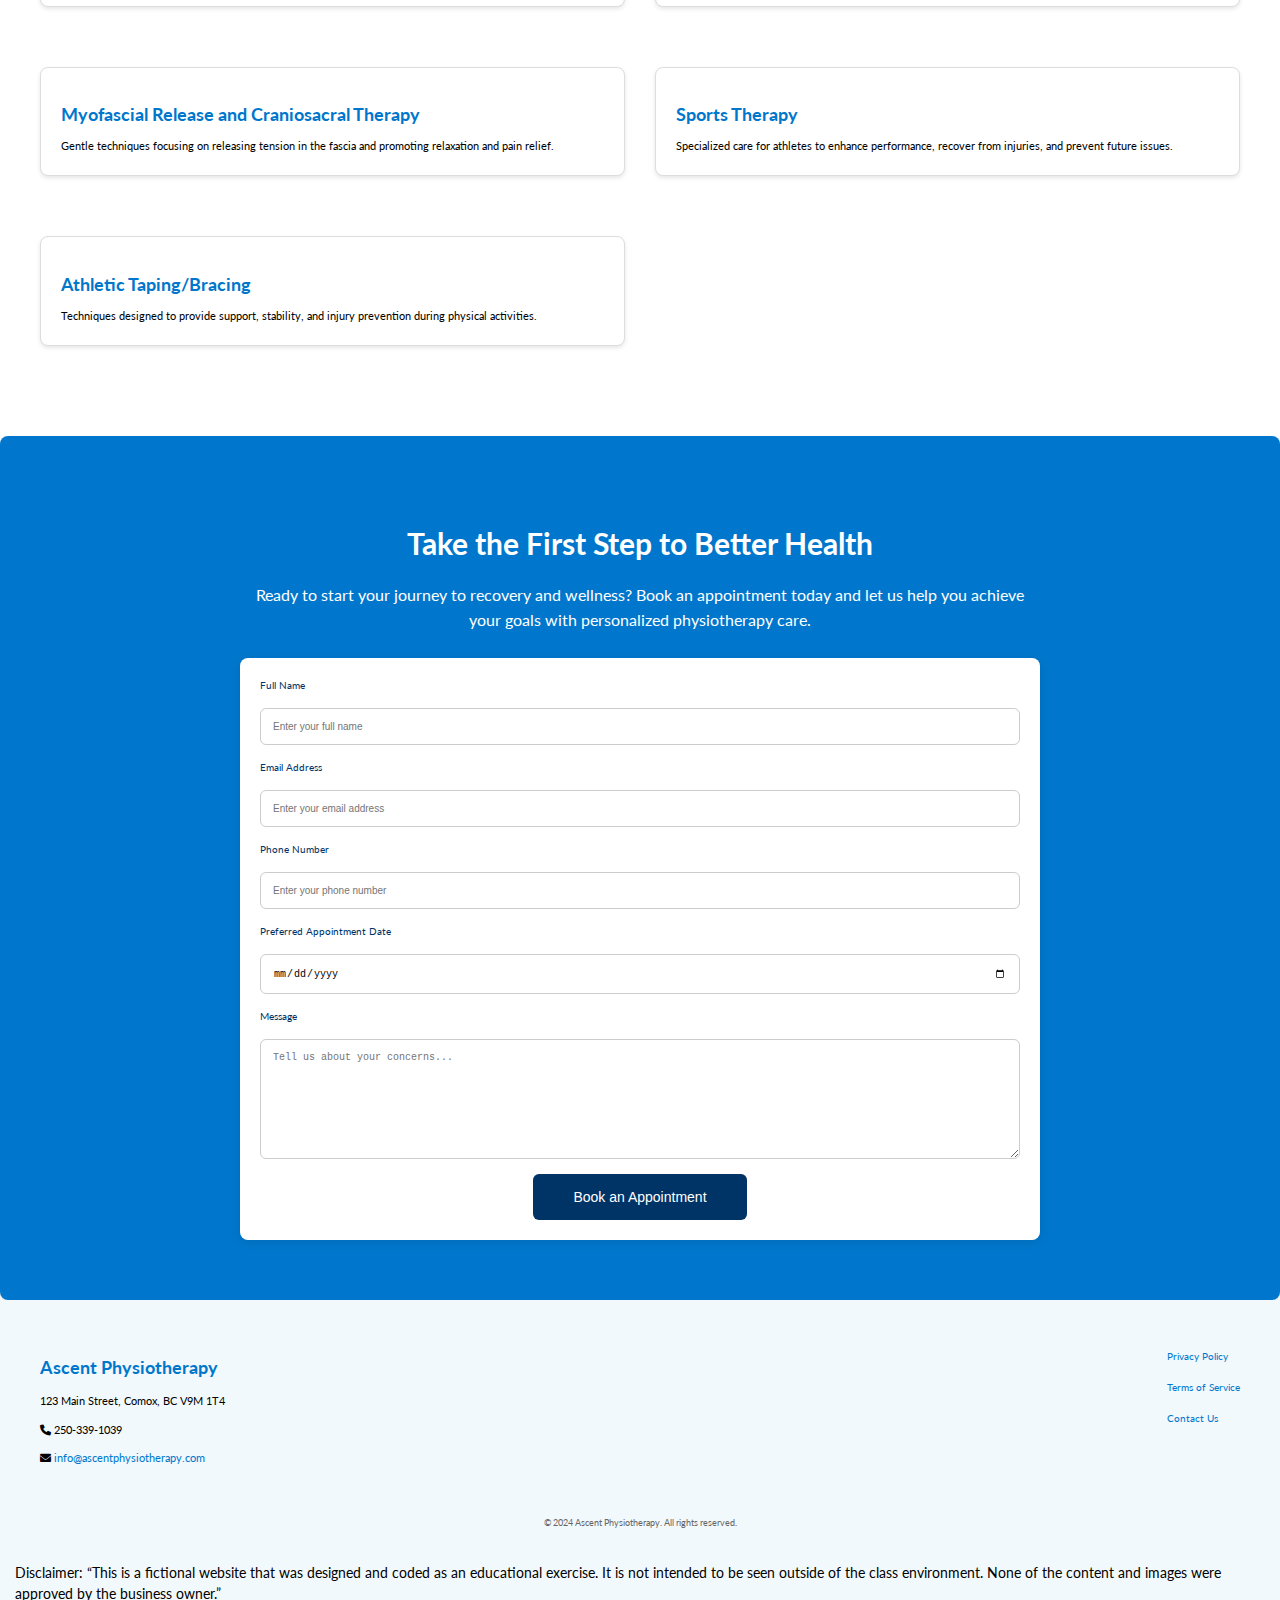
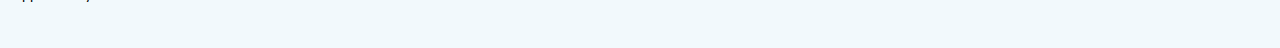
==== commit b3becc12: "replace calltoaction with form" ====
--- a/index.html
+++ b/index.html
@@ -152,7 +152,54 @@
             appointment today and let us help you achieve your goals with
             personalized physiotherapy care.
           </p>
-          <a href="#book-now" class="cta-button">Book an Appointment</a>
+          <form action="#" method="POST" class="cta-form">
+            <label for="name">Full Name</label>
+            <input
+              type="text"
+              id="name"
+              name="name"
+              placeholder="Enter your full name"
+              required
+            />
+
+            <label for="email">Email Address</label>
+            <input
+              type="email"
+              id="email"
+              name="email"
+              placeholder="Enter your email address"
+              required
+            />
+
+            <label for="phone">Phone Number</label>
+            <input
+              type="tel"
+              id="phone"
+              name="phone"
+              placeholder="Enter your phone number"
+              required
+            />
+
+            <label for="appointment-date">Preferred Appointment Date</label>
+            <input
+              type="date"
+              id="appointment-date"
+              name="appointment-date"
+              required
+            />
+
+            <label for="message">Message</label>
+            <textarea
+              id="message"
+              name="message"
+              placeholder="Tell us about your concerns..."
+              required
+            ></textarea>
+
+            <button type="submit" class="cta-button">
+              Book an Appointment
+            </button>
+          </form>
         </div>
       </section>
     </main>
--- a/style.css
+++ b/style.css
@@ -178,25 +178,60 @@
   margin-bottom: 25px; /* Space below the paragraph */
 }
 
-.call-to-action .cta-button {
-  background-color: #ffcc33; 
-  color: #003366; /
-  
-  font-size: 1.2rem; 
-  font-weight: bold; 
-  padding: 12px 30px; /* Add padding for clickable area */
-  border-radius: 5px; /* Rounded corners for the button */
-  transition: background 0.3s ease; /* Smooth hover effect */
-}
-
-.call-to-action .cta-button:hover {
-  background-color: #ffc111; 
-  color: #002244;
-}
+.cta-form {
+  display: flex;
+  flex-direction: column;
+  align-items: center;
+  background-color: white;
+  padding: 20px;
+  border-radius: 8px;
+  box-shadow: 0px 2px 10px rgba(0, 0, 0, 0.1);
+}
+
+.cta-form label {
+  font-size: 1rem;
+  color: #003366;
+  margin-bottom: 5px;
+  text-align: left;
+  width: 100%;
+}
+
+.cta-form input,
+.cta-form textarea {
+  width: 100%;
+  padding: 12px;
+  margin: 10px 0 15px 0;
+  border: 1px solid #cccccc;
+  border-radius: 6px;
+  font-size: 1rem;
+  box-sizing: border-box;
+}
+
+.cta-form textarea {
+  height: 120px;
+}
+
+.cta-form button {
+  background-color: #003366;
+  color: white;
+  font-size: 1.1rem;
+  padding: 12px 25px;
+  border: none;
+  border-radius: 6px;
+  cursor: pointer;
+  transition: background-color 0.3s ease;
+}
+
+.cta-form button:hover {
+  background-color: #004b87;
+}
+
+/* Responsive Design - For Mobile Screens */
+
 /*  Footer Styles */
 .footer {
   background-color: #f2f9fc; */
-  
+  color: #333333; 
   padding: 30px 15px; 
   text-align: left; 
 }
@@ -358,7 +393,9 @@
 .footer-info p {
   font-size: 1.1rem; 
 
-
+.footer-links {
+  text-align: left;  
+}
 
 .footer-links a {
   font-size: 1.1rem; 
@@ -497,7 +534,7 @@
   padding: 40px 20px;
   max-width: 1000px;
   margin: 0 auto;
-  
+  background-color:
 }
 
 .facilities h2 {
